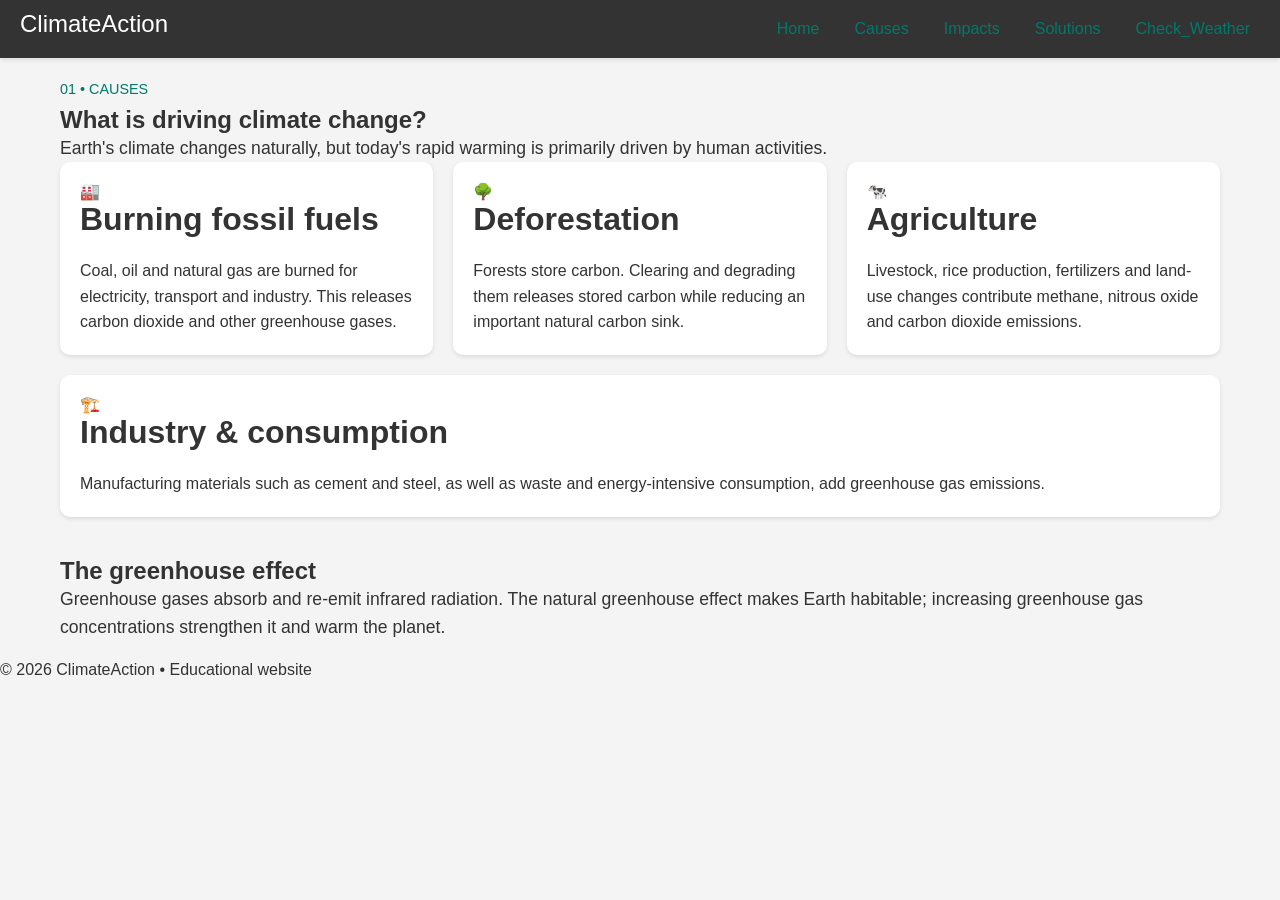
==== causes.html @ bff198aa "first" ====
<!DOCTYPE html>
<html lang="en">
<head>
  <meta charset="UTF-8">
  <meta name="viewport" content="width=device-width, initial-scale=1.0">
  <title>Climate Change | Causes</title>
  <link rel="stylesheet" href="style.css">
</head>
<body>
<header class="site-header">
  <nav class="navbar">
    <a class="logo" href="index.html">Climate<span>Action</span></a>
    
    <ul class="nav-links">
      <li>
        <a href="index.html">Home</a>
      </li>
      <li>
        <a href="causes.html">Causes</a>
      </li>
      <li>
        <a href="effects.html">Impacts</a>
      </li>
      <li>
        <a href="solutions.html">Solutions</a>
      </li>
      <li>
        <a href="search.html">Check_Weather</a>
      </li>
    </ul>
     <button class="menu" aria-label="Toggle navigation" aria-expanded="false">☰</button>
  </nav>
</header>

<main>
  <section class="page-banner">
    <p class="eyebrow">01 • CAUSES</p>
    <h1>What is driving climate change?</h1>
    <p>Earth's climate changes naturally, but today's rapid warming is primarily driven by human activities.</p>
  </section>
  <section class="section">
    <div class="cards two">
      <article class="card">
        <div class="icon">🏭</div>
        <h2>Burning fossil fuels</h2>
        <p>Coal, oil and natural gas are burned for electricity, transport and industry. This releases carbon dioxide and other greenhouse gases.</p>
      </article>
      <article class="card">
        <div class="icon">🌳</div>
        <h2>Deforestation</h2>
        <p>Forests store carbon. Clearing and degrading them releases stored carbon while reducing an important natural carbon sink.</p>
      </article>
      <article class="card">
        <div class="icon">🐄</div>
        <h2>Agriculture</h2>
        <p>Livestock, rice production, fertilizers and land-use changes contribute methane, nitrous oxide and carbon dioxide emissions.</p>
      </article>
      <article class="card">
        <div class="icon">🏗️</div>
        <h2>Industry & consumption</h2>
        <p>Manufacturing materials such as cement and steel, as well as waste and energy-intensive consumption, add greenhouse gas emissions.</p>
      </article>
    </div>
  </section>
  <section class="fact-box"><h2>The greenhouse effect</h2><p>Greenhouse gases absorb and re-emit infrared radiation. The natural greenhouse effect makes Earth habitable; increasing greenhouse gas concentrations strengthen it and warm the planet.</p></section>
</main>
<footer><p>© 2026 ClimateAction • Educational website</p></footer>
<script src="index.js"></script>
</body>
</html>
---- style.css ----
*{
    box-sizing: border-box;
    margin: 0;
    padding: 0;
    font-family: Arial, sans-serif;
}

body{
   color: #333;
   background-color: #f4f4f4;

}
.navbar{
    background-color: #333;
    display: flex;
    justify-content: space-between;
    align-items: center;
    padding: 10px 20px;
    position: relative;
}
.site-header {
    position: sticky;
    top: 0;
    box-shadow: 0 2px 4px rgba(0, 0, 0, 0.1);
    background-color: #fff;

}
.nav-links{
    display: flex;
    gap: 15px;
    list-style: none;
}
.nav-links a{
    color: #00796b;
    text-decoration: none;
    padding: 5px 10px;
    border-radius: 5px;
    display: block;
}
.menu-toggle {
    display: none;
    flex-direction: column;
    cursor: pointer;
    font-size: 24px;
}
.menu {
    display: none;
    border: 0;
    background: transparent;
    color: #fff;
    cursor: pointer;
    font-size: 24px;
}
main {
    padding: 20px;
    max-width: 1200px;
    margin: 0 auto;
}
.hero {
    text-align: center;
    padding: 50px 20px;
    background-color: #e0f7fa;
    border-radius: 10px;
}
.hero-content{
    max-width: 800px;
    margin: 0 auto;
}
.hero h1 {
    font-size: 2.5em;
    margin-bottom: 20px;
}
.hero p {
    font-size: 1.2em;
    margin-bottom: 30px;
}
.hero button {
    padding: 10px 20px;
    font-size: 1em;
    background-color: #00796b;
    color: #fff;
    border: none;
    border-radius: 5px;
    cursor: pointer;
}
.hero-actions a { 
    background-color: #004d40;
    text-decoration: none;
    padding: 10px 20px;
    border-radius: 5px;
    display: flex;
    margin-top: 10px;
    flex-wrap: wrap;
    gap: 10px;
}
.btn {
    background-color: #00796b;
    color: #fff;
    text-decoration: none;
    padding: 10px 20px;
    border-radius: 5px;
    display: inline-block;
}
.logo {
    font-size: 1.5em;
    margin-bottom: 10px;
    text-decoration: none;
    color: #fff;
}
.section {
    margin-bottom: 40px;
}
.section h2 {
    font-size: 2em;
    margin-bottom: 20px;
}
section p {
    font-size: 1.1em;
    line-height: 1.6;
}
section img {
    max-width: 100%;
    height: auto;
    border-radius: 10px;
}
section .content {
    display: flex;
    flex-wrap: wrap;
    gap: 20px;
}
section .content > div {
    flex: 1 1 300px;
}
section-heading {
    font-size: 1.5em;
    margin-bottom: 10px;
}
.eyebrow {
    text-transform: uppercase;
    font-size: 0.9em;
    color: #00796b;
    margin-bottom: 5px;
}
.cards {
    display: flex;
    flex-wrap: wrap;
    gap: 20px;
}
.cards.three {
    justify-content: space-between;
}
.cards.two {
    justify-content: space-between;
}
.card {
    background-color: #fff;
    padding: 20px;
    border-radius: 10px;
    box-shadow: 0 2px 4px rgba(0, 0, 0, 0.1);
    flex: 1 1 calc(33.333% - 20px);
}
.card h3 {
    font-size: 1.5em;
    margin-bottom: 10px;
}
.card p {
    font-size: 1em;
    line-height: 1.6;
}
.card h3 {
    font-size: 1.5em;
    margin-bottom: 10px;
}
callout {
    background-color: #00796b;
    color: #fff;
    padding: 20px;
    border-radius: 10px;
    text-align: center;
}
page-footer {
    background-color: #333;
    color: #fff;
    text-align: center;
    padding: 20px;
}
page-banner {
    background-color: #004d40;
    color: #fff;
    text-align: center;
    padding: 20px;
}
.primary{
    background-color: #00796b;
    color: #fff;
}
.secondary{
    background-color: #004d40;
    color: #fff;
}

@media(max-width:760px){
    .menu{
        display:block
    }
    .nav-links{
        display:none;
        position:absolute;
        top:72px;
        left:0;
        right:0;
        background:white;
        padding:10px 20px 18px;
        box-shadow:0 8px 16px rgba(0,0,0,.08);
        flex-direction:column
    }
    .nav-links.open{
        display:flex
    }
    .nav-links a{
        padding:12px
    }
    .hero{
        min-height:540px
    }
    .cards.three,.cards.two{
        grid-template-columns:1fr
    }
    .callout{
        margin:10px 20px 55px;
        padding:28px;
        display:block
    }
    .callout .btn{
        margin-top:20px
    }
    .section{
        padding:60px 20px
    }
    .page-banner{
        padding:65px 20px
    }
    .hero-content{
        padding:65px 20px
    }
}
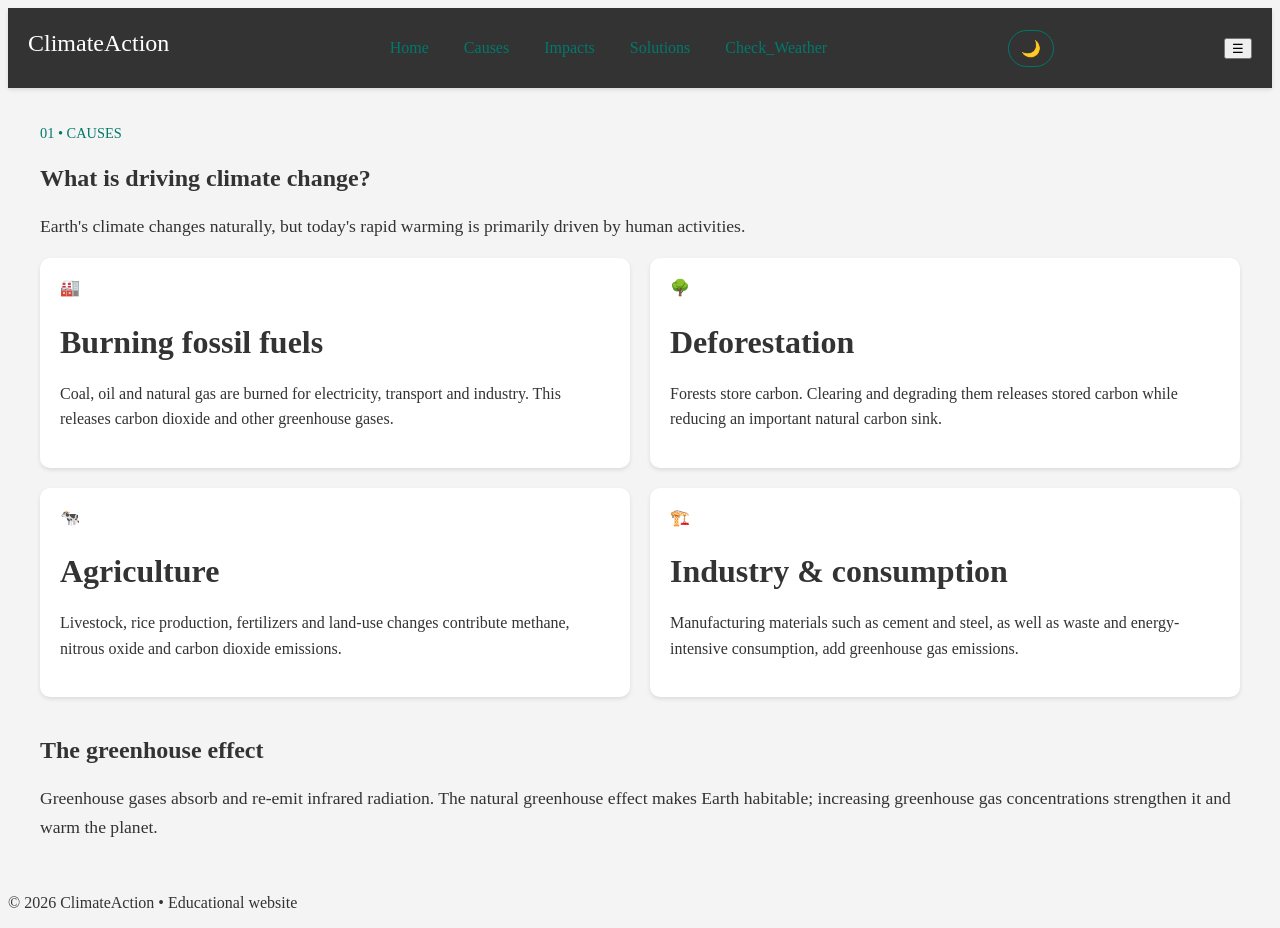
==== commit af7e3806: "night mood" ====
--- a/causes.html
+++ b/causes.html
@@ -5,6 +5,20 @@
   <meta name="viewport" content="width=device-width, initial-scale=1.0">
   <title>Climate Change | Causes</title>
   <link rel="stylesheet" href="style.css">
+  <style>
+    /* index.js toggles these classes; keep the page variables in sync. */
+    html.dark-mode,
+    html.night-mode,
+    body.dark-mode,
+    body.night-mode {
+      --text-color: #fff;
+      --breyebrow-color: #00796b;
+      --logo-color: #fff;
+      --background-color: #000;
+      --surface-color: #1f1f1f;
+      --hero-color: #12383c;
+    }
+  </style>
 </head>
 <body>
 <header class="site-header">
@@ -28,6 +42,7 @@
         <a href="search.html">Check_Weather</a>
       </li>
     </ul>
+   <button id="darkModeToggle" class="theme-toggle" type="button" data-theme-toggle aria-pressed="false" aria-label="Switch to night mode">🌙</button>
      <button class="menu" aria-label="Toggle navigation" aria-expanded="false">☰</button>
   </nav>
 </header>
--- a/style.css
+++ b/style.css
@@ -1,28 +1,39 @@
-*{
-    box-sizing: border-box;
-    margin: 0;
-    padding: 0;
-    font-family: Arial, sans-serif;
+:root{
+    --text-color:#333;
+    --breyebrow-color:#00796b;
+    --logo-color:#fff;
+    --background-color:#f4f4f4;
+    --surface-color:#fff;
+    --hero-color:#e0f7fa;
+
+}
+.darkmode{
+     --text-color:#fff;
+    --breyebrow-color:#00796b;
+    --logo-color:#fff;
+    --background-color:black;
+    --surface-color:#1f1f1f;
+    --hero-color:#12383c;
 }
 
 body{
-   color: #333;
-   background-color: #f4f4f4;
+   color: var(--text-color);
+   background-color: var(--background-color);
+   transition: color 0.3s ease, background-color 0.3s ease;
 
 }
 .navbar{
-    background-color: #333;
+    background-color: var(--text-color);
     display: flex;
     justify-content: space-between;
     align-items: center;
     padding: 10px 20px;
-    position: relative;
 }
 .site-header {
     position: sticky;
     top: 0;
     box-shadow: 0 2px 4px rgba(0, 0, 0, 0.1);
-    background-color: #fff;
+    background-color: var(--logo-color);
 
 }
 .nav-links{
@@ -31,7 +42,7 @@
     list-style: none;
 }
 .nav-links a{
-    color: #00796b;
+    color: var(--breyebrow-color);
     text-decoration: none;
     padding: 5px 10px;
     border-radius: 5px;
@@ -43,13 +54,19 @@
     cursor: pointer;
     font-size: 24px;
 }
-.menu {
-    display: none;
-    border: 0;
-    background: transparent;
-    color: #fff;
+.theme-toggle {
+    border: 1px solid var(--breyebrow-color);
+    border-radius: 999px;
+    padding: 8px 12px;
+    color: var(--text-color);
+    background-color: transparent;
     cursor: pointer;
-    font-size: 24px;
+    font-size: 1rem;
+}
+.theme-toggle:hover,
+.theme-toggle:focus-visible {
+    background-color: var(--breyebrow-color);
+    color: var(--logo-color);
 }
 main {
     padding: 20px;
@@ -59,7 +76,7 @@
 .hero {
     text-align: center;
     padding: 50px 20px;
-    background-color: #e0f7fa;
+    background-color: var(--hero-color);
     border-radius: 10px;
 }
 .hero-content{
@@ -77,8 +94,8 @@
 .hero button {
     padding: 10px 20px;
     font-size: 1em;
-    background-color: #00796b;
-    color: #fff;
+    background-color: var(--breyebrow-color);
+    color: var(--logo-color);
     border: none;
     border-radius: 5px;
     cursor: pointer;
@@ -94,8 +111,8 @@
     gap: 10px;
 }
 .btn {
-    background-color: #00796b;
-    color: #fff;
+    background-color: var(--breyebrow-color);
+    color: var(--logo-color);
     text-decoration: none;
     padding: 10px 20px;
     border-radius: 5px;
@@ -105,7 +122,7 @@
     font-size: 1.5em;
     margin-bottom: 10px;
     text-decoration: none;
-    color: #fff;
+    color: var(--logo-color);
 }
 .section {
     margin-bottom: 40px;
@@ -138,7 +155,7 @@
 .eyebrow {
     text-transform: uppercase;
     font-size: 0.9em;
-    color: #00796b;
+    color: var(--breyebrow-color);
     margin-bottom: 5px;
 }
 .cards {
@@ -153,7 +170,7 @@
     justify-content: space-between;
 }
 .card {
-    background-color: #fff;
+    background-color: var(--surface-color);
     padding: 20px;
     border-radius: 10px;
     box-shadow: 0 2px 4px rgba(0, 0, 0, 0.1);
@@ -172,35 +189,34 @@
     margin-bottom: 10px;
 }
 callout {
-    background-color: #00796b;
-    color: #fff;
+    background-color: var(--breyebrow-color);
+    color: var(--logo-color);
     padding: 20px;
     border-radius: 10px;
     text-align: center;
 }
 page-footer {
-    background-color: #333;
-    color: #fff;
+    background-color: var(--text-color);
+    color: var(--logo-color);
     text-align: center;
     padding: 20px;
 }
 page-banner {
     background-color: #004d40;
-    color: #fff;
+    color: var(--logo-color);
     text-align: center;
     padding: 20px;
 }
 .primary{
-    background-color: #00796b;
-    color: #fff;
+    background-color: var(--breyebrow-color);
+    color: var(--logo-color);
 }
 .secondary{
     background-color: #004d40;
-    color: #fff;
-}
-
+    color: var(--logo-color);
+}
 @media(max-width:760px){
-    .menu{
+    .menu-toggle{
         display:block
     }
     .nav-links{
@@ -209,7 +225,7 @@
         top:72px;
         left:0;
         right:0;
-        background:white;
+        background:var(--background-color);
         padding:10px 20px 18px;
         box-shadow:0 8px 16px rgba(0,0,0,.08);
         flex-direction:column
